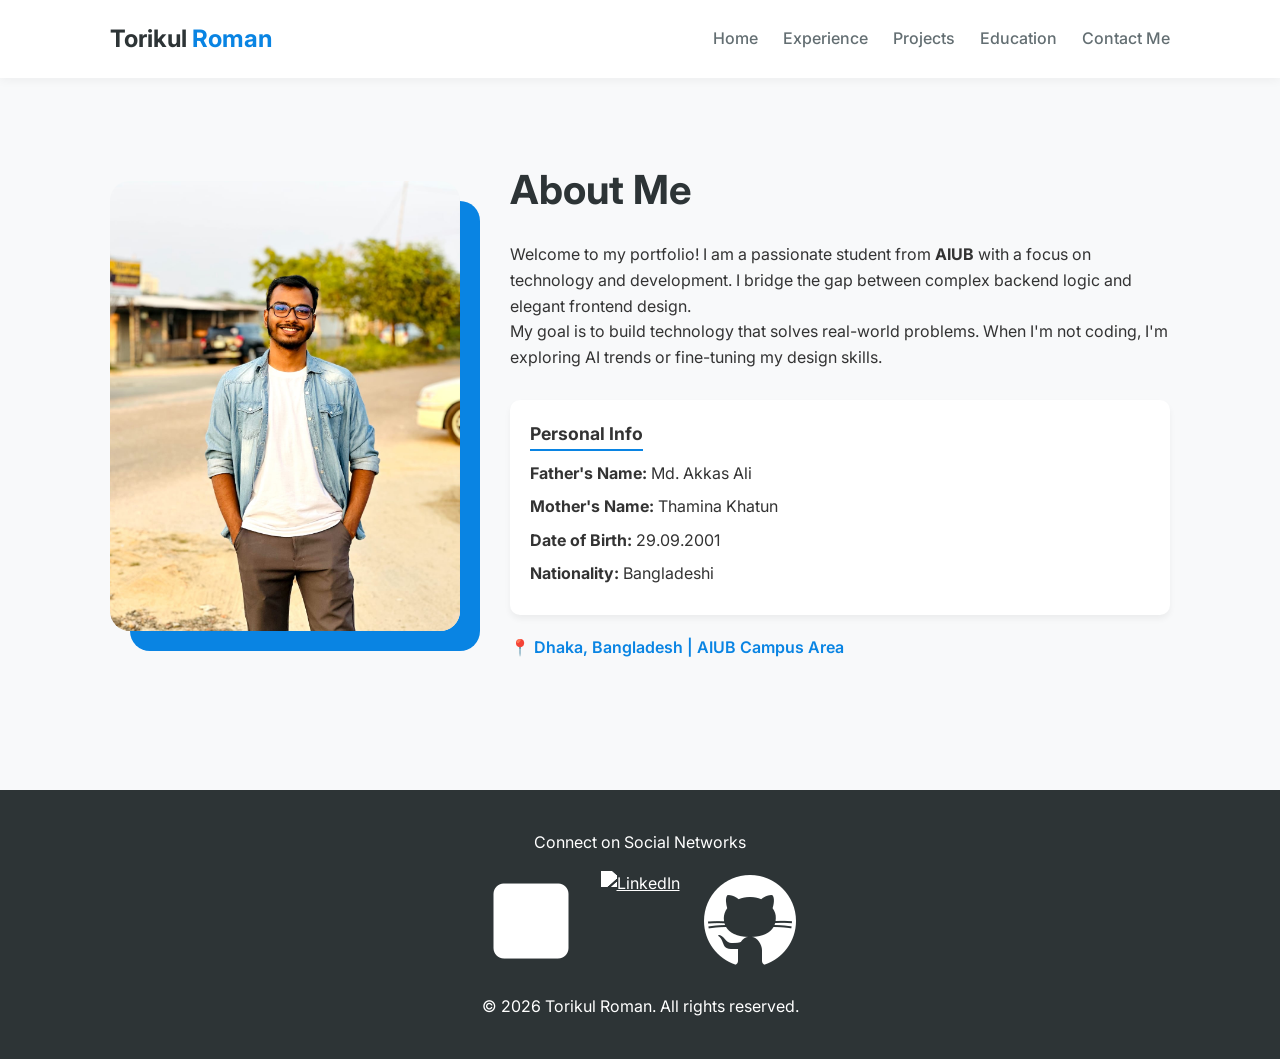
==== portfolio/index.html @ bf15bb2f "some file added in portfolio section" ====
<!DOCTYPE html>
<html lang="en">

<head>
    <meta charset="UTF-8">
    <meta name="viewport" content="width=device-width, initial-scale=1.0">
    <title>Torikul Roman | Portfolio</title>
    <link rel="stylesheet" href="style.css">
    <link href="https://fonts.googleapis.com/css2?family=Inter:wght@300;400;600&display=swap" rel="stylesheet">
</head>

<body>

    <header>
        <div class="container navbar-container">
            <h1 class="logo">Torikul <span>Roman</span></h1>
            <nav>
                <ul class="nav-links">
                    <li><a href="index.html">Home</a></li>
                    <li><a href="html/experience.html">Experience</a></li>
                    <li><a href="html/project.html">Projects</a></li>
                    <li><a href="html/education.html">Education</a></li>
                    <li><a href="html/contactme.html">Contact Me</a></li>
                </ul>
            </nav>
        </div>
    </header>

    <main class="container">
        <section class="hero">
            <div class="hero-image">
                <img src="pic/WhatsApp Image 2026-02-11 at 9.55.20 PM.jpeg" alt="Torikul Roman">
            </div>
            <div class="hero-text">
                <h2>About Me</h2>
                <p>Welcome to my portfolio! I am a passionate student from <strong>AIUB</strong> with a focus on
                    technology and development. I bridge the gap between complex backend logic and elegant frontend
                    design.</p>

                <p>My goal is to build technology that solves real-world problems. When I'm not coding, I'm exploring AI
                    trends or fine-tuning my design skills.</p>

                <div class="bio-data">
                    <h3>Personal Info</h3>
                    <ul>
                        <li><strong>Father's Name:</strong> Md. Akkas Ali</li>
                        <li><strong>Mother's Name:</strong> Thamina Khatun</li>
                        <li><strong>Date of Birth:</strong> 29.09.2001</li>
                        <li><strong>Nationality:</strong> Bangladeshi</li>
                    </ul>
                </div>
                <div class="address">
                    <span>📍</span> Dhaka, Bangladesh | AIUB Campus Area
                </div>
            </div>
        </section>
    </main>

    <footer>
        <div class="container footer-content">
            <p class="footertitle">Connect on Social Networks</p>
            <ul class="footer-icons">
                <li><a href="https://www.facebook.com/tori6kul"><img src="pic/icons8-facebook-100.png"
                            alt="Facebook"></a></li>
                <li><a href="https://www.instagram.com/torikulroman2/"><img src="pic/icons8-linkedin-100.png"
                            alt="LinkedIn"></a></li>
                <li><a href="https://github.com/torikul1"><img src="pic/icons8-github-100.png" alt="GitHub"></a></li>
            </ul>
            <p>&copy; 2026 Torikul Roman. All rights reserved.</p>
        </div>
    </footer>

</body>

</html>
---- portfolio/style.css ----
/* General Resets */
* {
    margin: 0;
    padding: 0;
    box-sizing: border-box;
}

body {
    font-family: 'Inter', sans-serif;
    line-height: 1.6;
    color: #333;
    background-color: #f8f9fa;
}

.container {
    max-width: 1100px;
    margin: 0 auto;
    padding: 0 20px;
}

/* Header & Nav */
header {
    background: #ffffff;
    padding: 20px 0;
    box-shadow: 0 2px 10px rgba(0, 0, 0, 0.05);
    position: sticky;
    top: 0;
    z-index: 1000;
}

.navbar-container {
    display: flex;
    justify-content: space-between;
    align-items: center;
}

.logo {
    font-size: 1.5rem;
    color: #2d3436;
}

.logo span {
    color: #0984e3;
    /* Accent Color */
}

.nav-links {
    display: flex;
    list-style: none;
}

.nav-links li {
    margin-left: 25px;
}

.nav-links a {
    text-decoration: none;
    color: #636e72;
    font-weight: 500;
    transition: color 0.3s;
}

.nav-links a:hover {
    color: #0984e3;
}

/* Hero Section (About Me) */
.hero {
    display: flex;
    align-items: center;
    gap: 50px;
    padding: 80px 0;
}

.hero-image img {
    width: 350px;
    height: 450px;
    object-fit: cover;
    border-radius: 20px;
    box-shadow: 20px 20px 0px #0984e3;
    /* Modern offset shadow */
}

.hero-text {
    flex: 1;
}

.hero-text h2 {
    font-size: 2.5rem;
    margin-bottom: 20px;
    color: #2d3436;
}

.bio-data {
    margin-top: 30px;
    background: #fff;
    padding: 20px;
    border-radius: 10px;
    box-shadow: 0 4px 6px rgba(0, 0, 0, 0.05);
}

.bio-data h3 {
    margin-bottom: 10px;
    font-size: 1.1rem;
    border-bottom: 2px solid #0984e3;
    display: inline-block;
}

.bio-data ul {
    list-style: none;
}

.bio-data li {
    margin-bottom: 8px;
}

.address {
    margin-top: 20px;
    font-weight: 600;
    color: #0984e3;
}

/* Footer */
footer {
    background: #2d3436;
    color: white;
    padding: 40px 0;
    text-align: center;
    margin-top: 50px;
}

.footer-content {
    display: flex;
    flex-direction: column;
    align-items: center;
    gap: 15px;
}

.footer-icons {
    display: flex;
    list-style: none;
    gap: 20px;
}

.footer-icons img {
    filter: brightness(0) invert(1);
    /* Makes black icons white */
    transition: transform 0.3s;
}

.footer-icons img:hover {
    transform: translateY(-5px);
}

/* Responsive Design */
@media (max-width: 768px) {
    .hero {
        flex-direction: column;
        text-align: center;
    }

    .navbar-container {
        flex-direction: column;
        gap: 15px;
    }

    .nav-links {
        padding-left: 0;
    }

    .nav-links li {
        margin: 0 10px;
    }
}
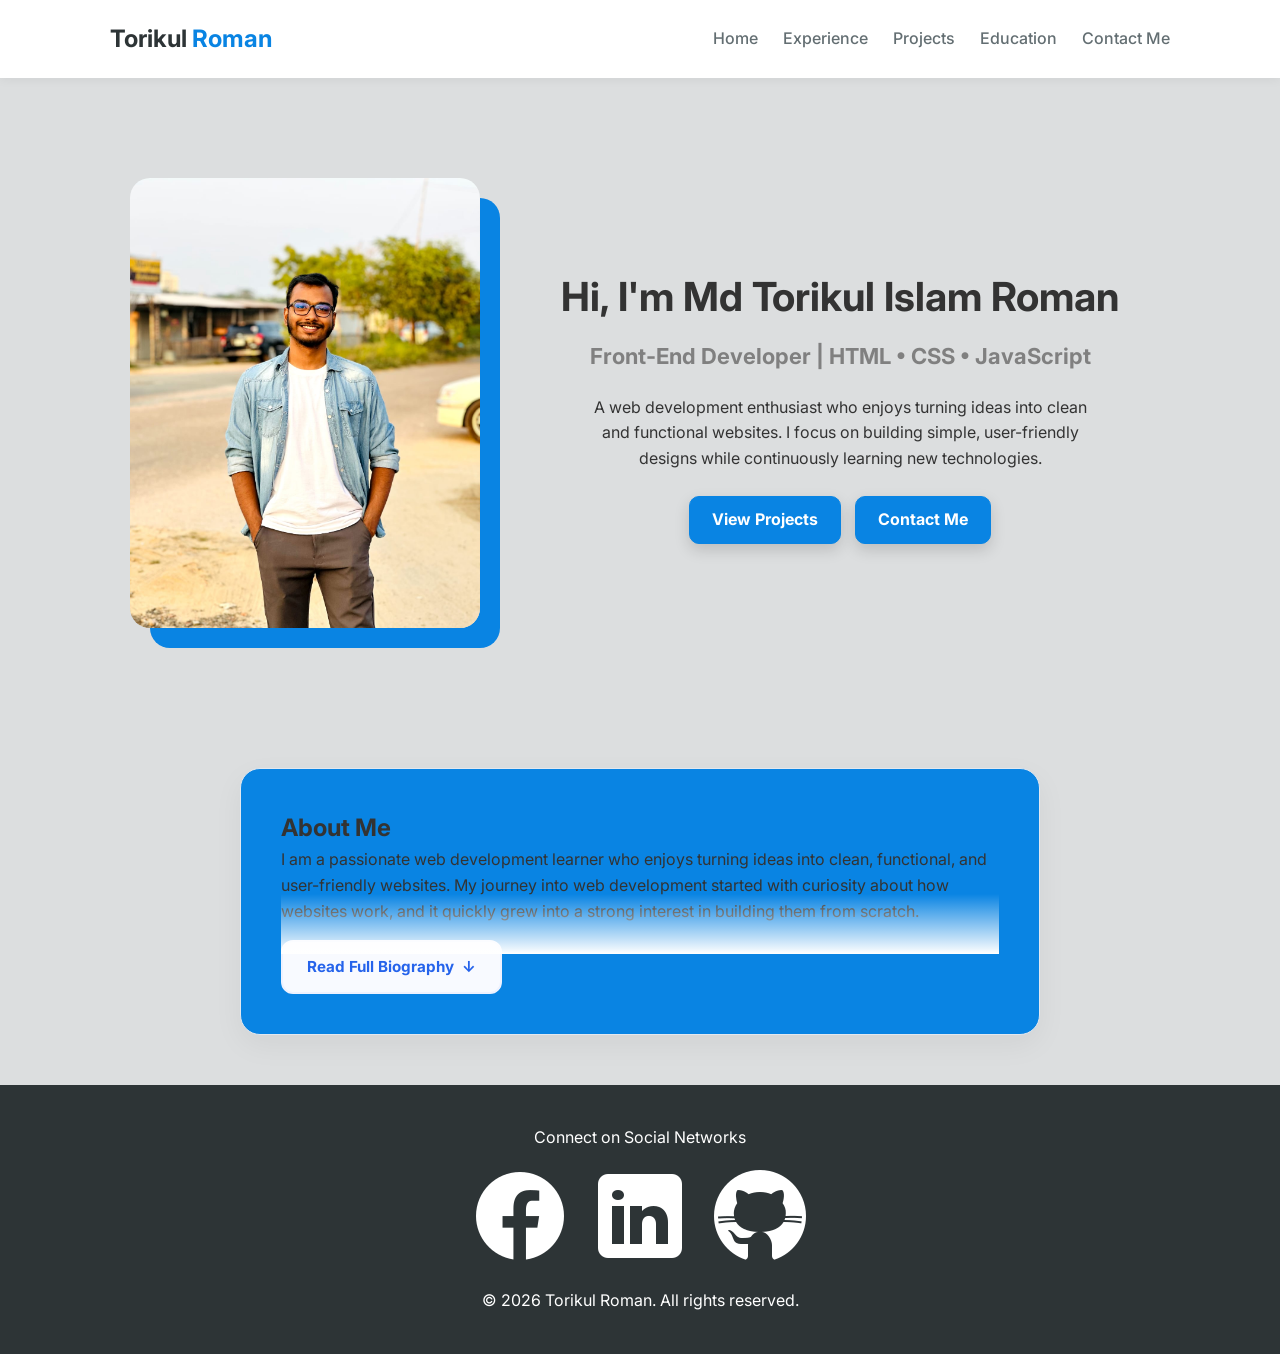
==== commit 65c1b258: "update some file" ====
--- a/portfolio/index.html
+++ b/portfolio/index.html
@@ -32,28 +32,80 @@
                 <img src="pic/WhatsApp Image 2026-02-11 at 9.55.20 PM.jpeg" alt="Torikul Roman">
             </div>
             <div class="hero-text">
-                <h2>About Me</h2>
-                <p>Welcome to my portfolio! I am a passionate student from <strong>AIUB</strong> with a focus on
-                    technology and development. I bridge the gap between complex backend logic and elegant frontend
-                    design.</p>
 
-                <p>My goal is to build technology that solves real-world problems. When I'm not coding, I'm exploring AI
-                    trends or fine-tuning my design skills.</p>
 
-                <div class="bio-data">
-                    <h3>Personal Info</h3>
-                    <ul>
-                        <li><strong>Father's Name:</strong> Md. Akkas Ali</li>
-                        <li><strong>Mother's Name:</strong> Thamina Khatun</li>
-                        <li><strong>Date of Birth:</strong> 29.09.2001</li>
-                        <li><strong>Nationality:</strong> Bangladeshi</li>
-                    </ul>
+                <h1>Hi, I'm Md Torikul Islam Roman</h1>
+
+                <h2>Front-End Developer | HTML • CSS • JavaScript</h2>
+
+                <p>
+                    A web development enthusiast who enjoys turning ideas into clean and functional websites. I focus on
+                    building simple, user-friendly designs while continuously learning new technologies.
+                </p>
+
+                <div class="hero-text-buttons">
+                    <a href="html/project.html">View Projects</a>
+                    <a href="html/contactme.html">Contact Me</a>
                 </div>
-                <div class="address">
-                    <span>📍</span> Dhaka, Bangladesh | AIUB Campus Area
-                </div>
+
             </div>
         </section>
+
+
+
+    <section class="about-card">
+    <h2>About Me</h2>
+    
+    <div class="content-wrapper">
+        <p>
+            I am a passionate web development learner who enjoys turning ideas into clean, functional, and user-friendly websites. 
+            My journey into web development started with curiosity about how websites work, and it quickly grew into a strong interest in building them from scratch.
+        </p>
+
+        <input type="checkbox" id="about-toggle" class="hidden-check">
+
+        <div class="expand-box">
+            <p>
+                I enjoy creating simple yet effective user interfaces and focusing on writing clean, organized code. 
+                Through different small projects such as forms, login pages, and responsive designs, I continue improving my skills.
+                Beyond web development, I explore technology concepts that strengthen my logical thinking.
+            </p>
+            
+            <div class="bio-data">
+                <h3>Personal Info</h3>
+                <ul>
+                    <li><strong>Nationality:</strong> Bangladeshi</li>
+                    <li><strong>Location:</strong> Dhaka (AIUB Area)</li>
+                    <li><strong>Status:</strong> Available for Hire</li>
+                </ul>
+            </div>
+             <div class="bio-data">
+
+            <h3>Personal Info</h3>
+
+            <ul>
+
+                <li><strong>Father's Name:</strong> Md. Akkas Ali</li>
+
+                <li><strong>Mother's Name:</strong> Thamina Khatun</li>
+
+                <li><strong>Date of Birth:</strong> 29.06.2002</li>
+
+                <li><strong>Nationality:</strong> Bangladeshi</li>
+
+            </ul>
+
+        </div>
+        </div>
+
+        <label for="about-toggle" class="read-more-btn">
+            <span class="text-more">Read Full Biography</span>
+            <span class="text-less">Show Less</span>
+        </label>
+    </div>
+</section>
+
+
     </main>
 
     <footer>
--- a/portfolio/style.css
+++ b/portfolio/style.css
@@ -9,7 +9,7 @@
     font-family: 'Inter', sans-serif;
     line-height: 1.6;
     color: #333;
-    background-color: #f8f9fa;
+    background-color: #dcdedf;
 }
 
 .container {
@@ -41,7 +41,6 @@
 
 .logo span {
     color: #0984e3;
-    /* Accent Color */
 }
 
 .nav-links {
@@ -68,8 +67,9 @@
 .hero {
     display: flex;
     align-items: center;
+    text-align: center;
     gap: 50px;
-    padding: 80px 0;
+    padding: 100px 20px;
 }
 
 .hero-image img {
@@ -78,8 +78,33 @@
     object-fit: cover;
     border-radius: 20px;
     box-shadow: 20px 20px 0px #0984e3;
-    /* Modern offset shadow */
-}
+    transition: transform 0.4s ease, box-shadow 0.4s ease;
+    animation: float 4s ease-in-out infinite;
+}
+
+
+
+
+.hero-image img:hover {
+    transform: scale(1.05) translateY(-5px);
+    box-shadow: 25px 25px 0px #0984e3;
+}
+
+@keyframes float {
+    0% {
+        transform: translateY(0px);
+    }
+
+    50% {
+        transform: translateY(-10px);
+    }
+
+    100% {
+        transform: translateY(0px);
+    }
+}
+
+
 
 .hero-text {
     flex: 1;
@@ -90,6 +115,150 @@
     margin-bottom: 20px;
     color: #2d3436;
 }
+
+.hero-text h1 {
+    font-size: 40px;
+    margin-bottom: 10px;
+}
+
+.hero-text h2 {
+    font-size: 22px;
+    color: gray;
+}
+
+.hero-text p {
+    max-width: 500px;
+    margin: 20px auto;
+}
+
+.hero-text-buttons a:hover {
+    background-color: #0672c9;
+    transform: translateY(-3px);
+
+
+    box-shadow: 0 12px 25px rgba(0, 0, 0, 0.25);
+}
+
+.hero-text-buttons a {
+    text-decoration: none;
+    padding: 10px 22px;
+    border: 1px solid #0984e3;
+    margin: 5px;
+    display: inline-block;
+    border-radius: 10px;
+    background-color: #0984e3;
+    color: white;
+    font-weight: bold;
+    box-shadow: 0 6px 15px rgba(0, 0, 0, 0.15);
+    transition: all 0.3s ease;
+}
+
+.hero-text-buttons a:active {
+    transform: translateY(0px);
+    box-shadow: 0 4px 10px rgba(0, 0, 0, 0.2);
+}
+
+
+.about-card {
+    background-color: #0984e3;
+    padding: 2.5rem;
+    border-radius: 20px;
+    box-shadow: 0 10px 30px rgba(0, 0, 0, 0.05);
+    border: 1px solid #e2e8f0;
+    max-width: 800px;
+    margin: 2rem auto;
+}
+
+.content-wrapper {
+    position: relative;
+}
+
+
+.hidden-check {
+    display: none;
+}
+
+
+.expand-box {
+    max-height: 0;
+    opacity: 0;
+    overflow: hidden;
+    transition: all 0.6s cubic-bezier(0.4, 0, 0.2, 1);
+    margin-top: 0;
+}
+
+
+.content-wrapper::after {
+    content: "";
+    position: absolute;
+    bottom: 40px;
+    left: 0;
+    width: 100%;
+    height: 60px;
+    background: linear-gradient(to bottom, rgba(255, 255, 255, 0), rgba(255, 255, 255, 1));
+    transition: 0.3s;
+    pointer-events: none;
+}
+
+
+.hidden-check:checked+.expand-box {
+    max-height: 1000px;
+    opacity: 1;
+    margin-top: 1rem;
+    padding-bottom: 2rem;
+}
+
+.hidden-check:checked~.content-wrapper::after {
+    opacity: 0;
+}
+
+.read-more-btn {
+    display: inline-flex;
+    align-items: center;
+    color: #2563eb;
+    font-weight: 700;
+    font-size: 0.95rem;
+    cursor: pointer;
+    padding: 0.8rem 1.5rem;
+    border: 2px solid #eef2ff;
+    border-radius: 12px;
+    background: #f8faff;
+    transition: 0.3s;
+    margin-top: 1rem;
+}
+
+.read-more-btn:hover {
+    background: #2563eb;
+    color: #ffffff;
+    border-color: #2563eb;
+    transform: translateY(-2px);
+}
+
+
+.text-less {
+    display: none;
+}
+
+.hidden-check:checked~.read-more-btn .text-more {
+    display: none;
+}
+
+.hidden-check:checked~.read-more-btn .text-less {
+    display: inline;
+}
+
+.read-more-btn::after {
+    content: "↓";
+    margin-left: 8px;
+    transition: 0.3s;
+}
+
+.hidden-check:checked~.read-more-btn::after {
+    content: "↑";
+    transform: translateY(-2px);
+}
+
+
 
 .bio-data {
     margin-top: 30px;
@@ -144,7 +313,6 @@
 
 .footer-icons img {
     filter: brightness(0) invert(1);
-    /* Makes black icons white */
     transition: transform 0.3s;
 }
 
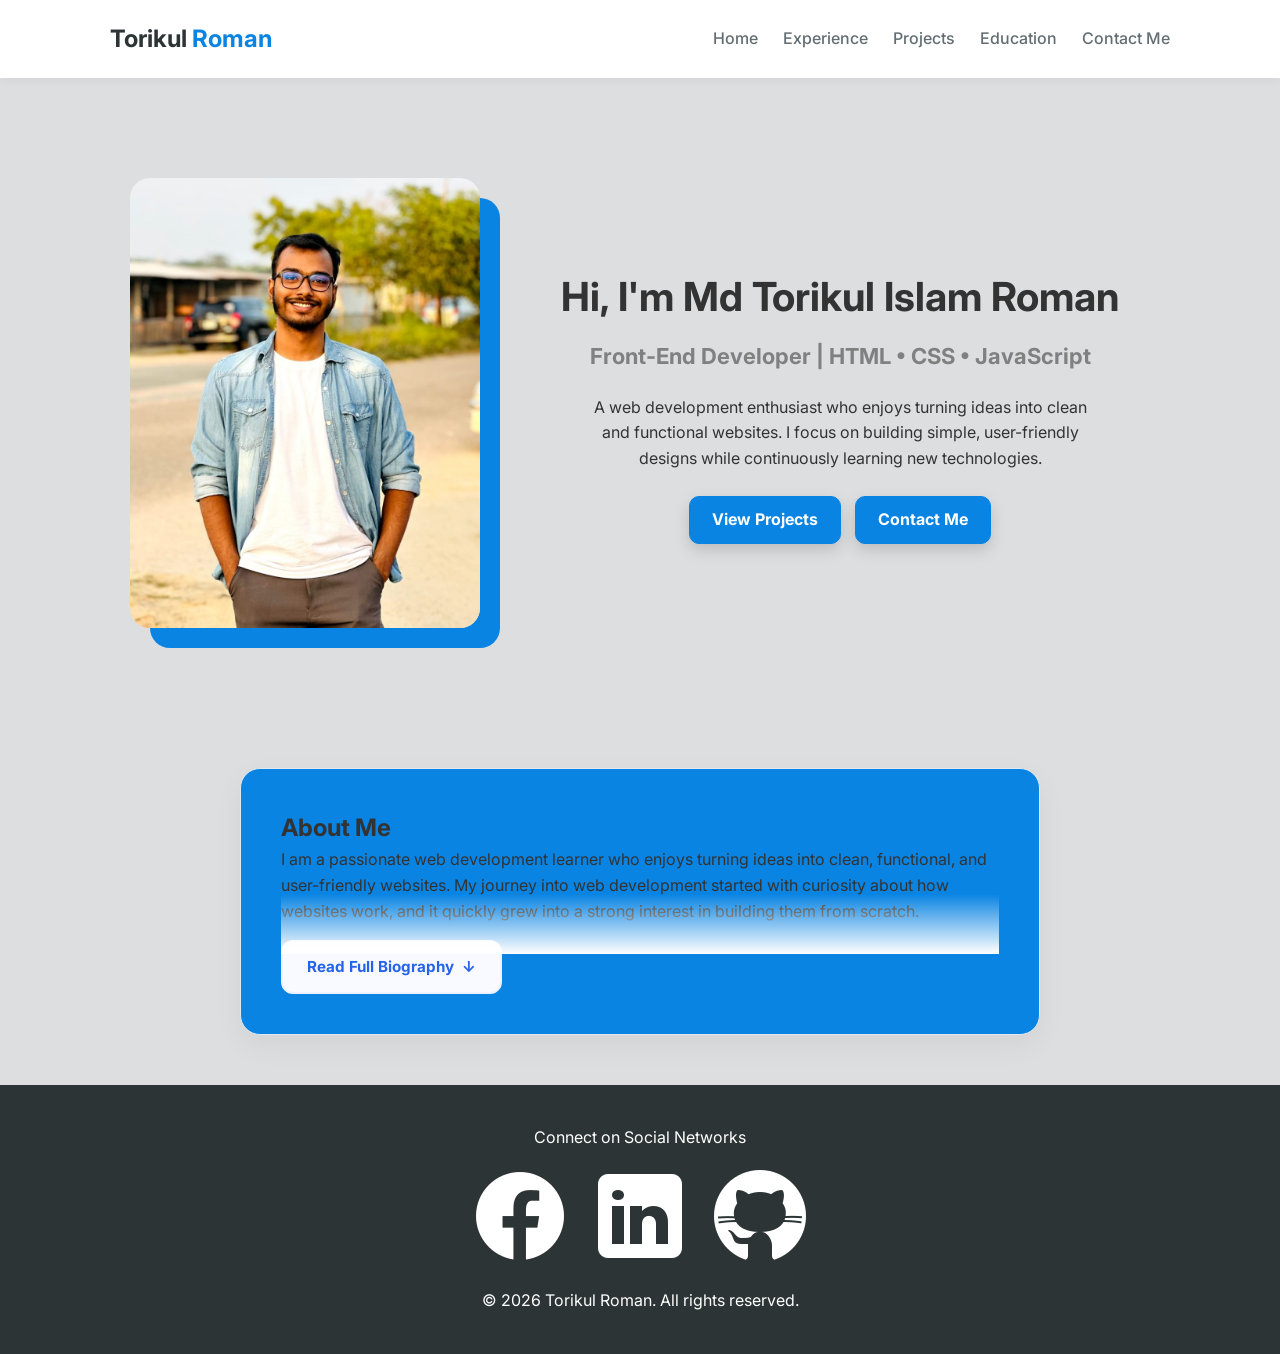
==== commit a9ea2278: "some file updated" ====
--- a/portfolio/index.html
+++ b/portfolio/index.html
@@ -13,7 +13,7 @@
 
     <header>
         <div class="container navbar-container">
-            <h1 class="logo">Torikul <span>Roman</span></h1>
+           <h1 class="logo">Torikul <span>Roman</span></h1>
             <nav>
                 <ul class="nav-links">
                     <li><a href="index.html">Home</a></li>
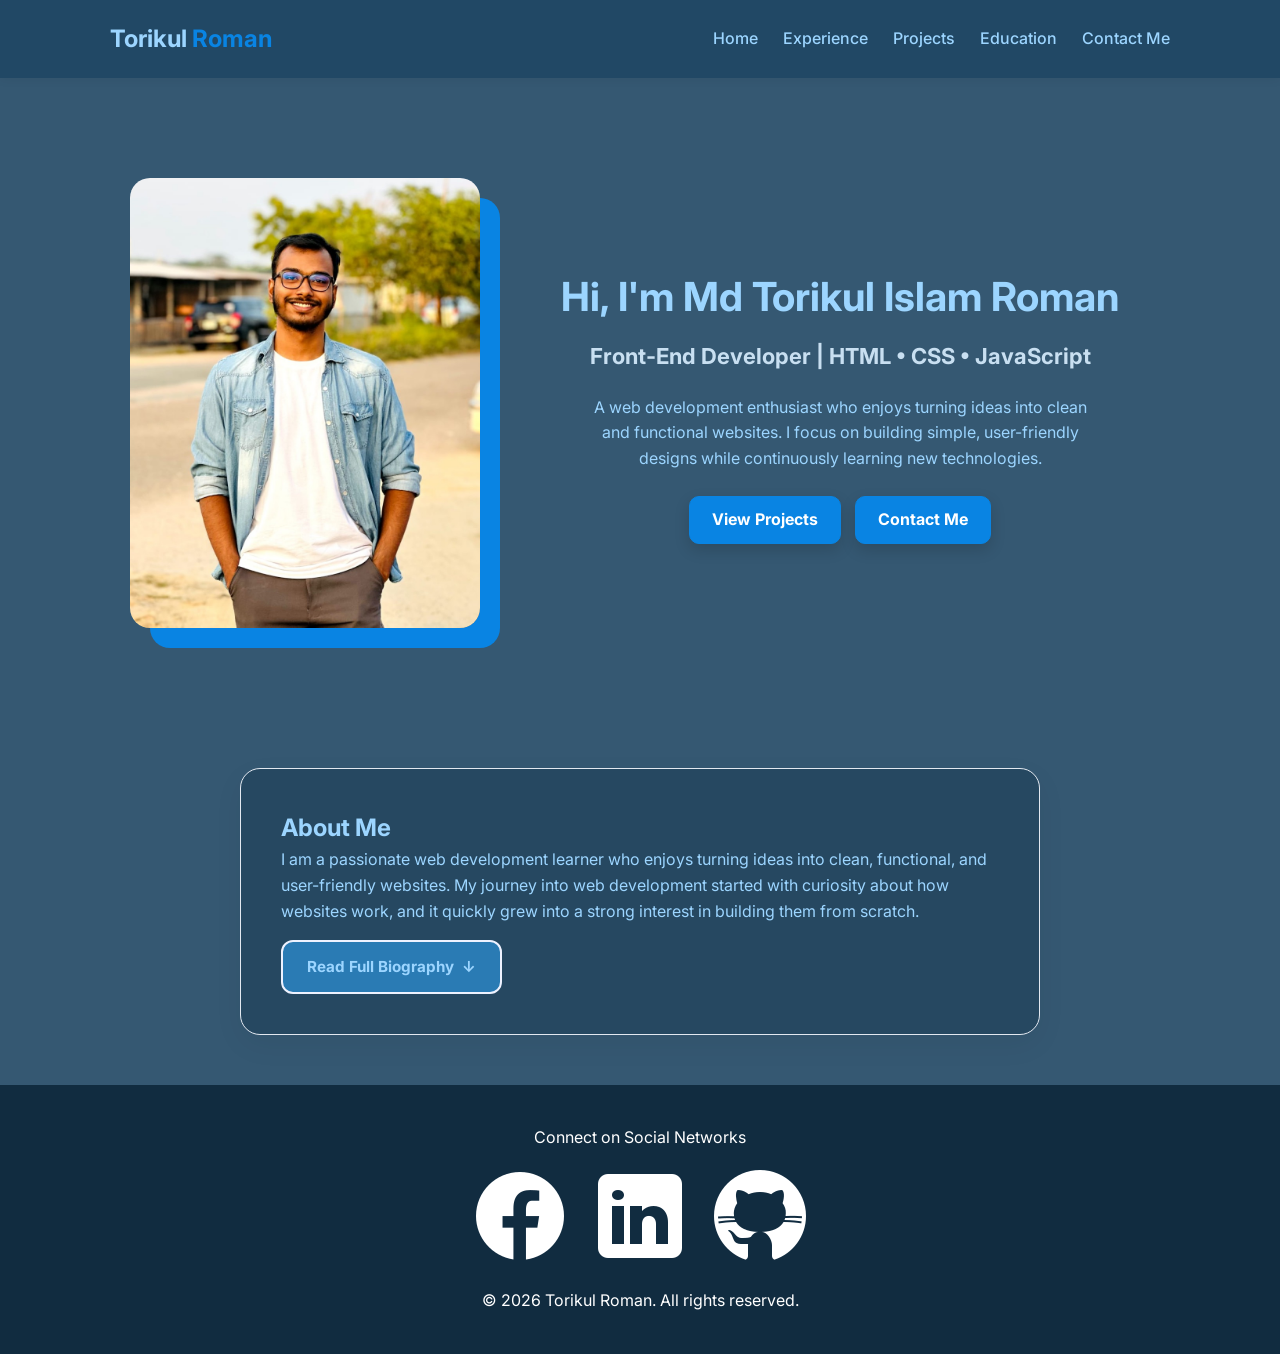
==== commit 88ca1900: "linkedin link add" ====
--- a/portfolio/index.html
+++ b/portfolio/index.html
@@ -74,24 +74,25 @@
             <div class="bio-data">
                 <h3>Personal Info</h3>
                 <ul>
-                    <li><strong>Nationality:</strong> Bangladeshi</li>
-                    <li><strong>Location:</strong> Dhaka (AIUB Area)</li>
-                    <li><strong>Status:</strong> Available for Hire</li>
-                </ul>
-            </div>
-             <div class="bio-data">
-
-            <h3>Personal Info</h3>
-
-            <ul>
-
-                <li><strong>Father's Name:</strong> Md. Akkas Ali</li>
+                 
+                     <li><strong>Father's Name:</strong> Md. Akkas Ali</li>
 
                 <li><strong>Mother's Name:</strong> Thamina Khatun</li>
 
                 <li><strong>Date of Birth:</strong> 29.06.2002</li>
 
                 <li><strong>Nationality:</strong> Bangladeshi</li>
+                </ul>
+            </div>
+             <div class="bio-data">
+
+            <h3>Address</h3>
+
+            <ul>
+
+                 
+                    <li><strong>Location:</strong> Dhaka (AIUB Area)</li>
+                    <li><strong>Status:</strong> Available for Hire</li>
 
             </ul>
 
@@ -114,7 +115,7 @@
             <ul class="footer-icons">
                 <li><a href="https://www.facebook.com/tori6kul"><img src="pic/icons8-facebook-100.png"
                             alt="Facebook"></a></li>
-                <li><a href="https://www.instagram.com/torikulroman2/"><img src="pic/icons8-linkedin-100.png"
+                <li><a href="https://www.linkedin.com/in/md-torikul-islam-roman-7853423b7/"><img src="pic/icons8-linkedin-100.png"
                             alt="LinkedIn"></a></li>
                 <li><a href="https://github.com/torikul1"><img src="pic/icons8-github-100.png" alt="GitHub"></a></li>
             </ul>
--- a/portfolio/style.css
+++ b/portfolio/style.css
@@ -1,4 +1,3 @@
-/* General Resets */
 * {
     margin: 0;
     padding: 0;
@@ -8,8 +7,8 @@
 body {
     font-family: 'Inter', sans-serif;
     line-height: 1.6;
-    color: #333;
-    background-color: #dcdedf;
+    color: #9CD5FF;
+    background-color:#355872;
 }
 
 .container {
@@ -20,7 +19,7 @@
 
 /* Header & Nav */
 header {
-    background: #ffffff;
+    background: #214865;
     padding: 20px 0;
     box-shadow: 0 2px 10px rgba(0, 0, 0, 0.05);
     position: sticky;
@@ -36,7 +35,7 @@
 
 .logo {
     font-size: 1.5rem;
-    color: #2d3436;
+    color: #9CD5FF;
 }
 
 .logo span {
@@ -54,7 +53,7 @@
 
 .nav-links a {
     text-decoration: none;
-    color: #636e72;
+    color: #9CD5FF;
     font-weight: 500;
     transition: color 0.3s;
 }
@@ -109,13 +108,6 @@
 .hero-text {
     flex: 1;
 }
-
-.hero-text h2 {
-    font-size: 2.5rem;
-    margin-bottom: 20px;
-    color: #2d3436;
-}
-
 .hero-text h1 {
     font-size: 40px;
     margin-bottom: 10px;
@@ -123,7 +115,8 @@
 
 .hero-text h2 {
     font-size: 22px;
-    color: gray;
+    margin-bottom: 20px;
+    color: #c8dff1;
 }
 
 .hero-text p {
@@ -160,7 +153,7 @@
 
 
 .about-card {
-    background-color: #0984e3;
+    background-color: #264861;
     padding: 2.5rem;
     border-radius: 20px;
     box-shadow: 0 10px 30px rgba(0, 0, 0, 0.05);
@@ -195,7 +188,6 @@
     left: 0;
     width: 100%;
     height: 60px;
-    background: linear-gradient(to bottom, rgba(255, 255, 255, 0), rgba(255, 255, 255, 1));
     transition: 0.3s;
     pointer-events: none;
 }
@@ -215,14 +207,14 @@
 .read-more-btn {
     display: inline-flex;
     align-items: center;
-    color: #2563eb;
+    color: #9CD5FF;
     font-weight: 700;
     font-size: 0.95rem;
     cursor: pointer;
     padding: 0.8rem 1.5rem;
     border: 2px solid #eef2ff;
     border-radius: 12px;
-    background: #f8faff;
+    background: #2a7bb4;
     transition: 0.3s;
     margin-top: 1rem;
 }
@@ -262,7 +254,7 @@
 
 .bio-data {
     margin-top: 30px;
-    background: #fff;
+    background: #355872;
     padding: 20px;
     border-radius: 10px;
     box-shadow: 0 4px 6px rgba(0, 0, 0, 0.05);
@@ -291,7 +283,7 @@
 
 /* Footer */
 footer {
-    background: #2d3436;
+    background: #112c40;
     color: white;
     padding: 40px 0;
     text-align: center;
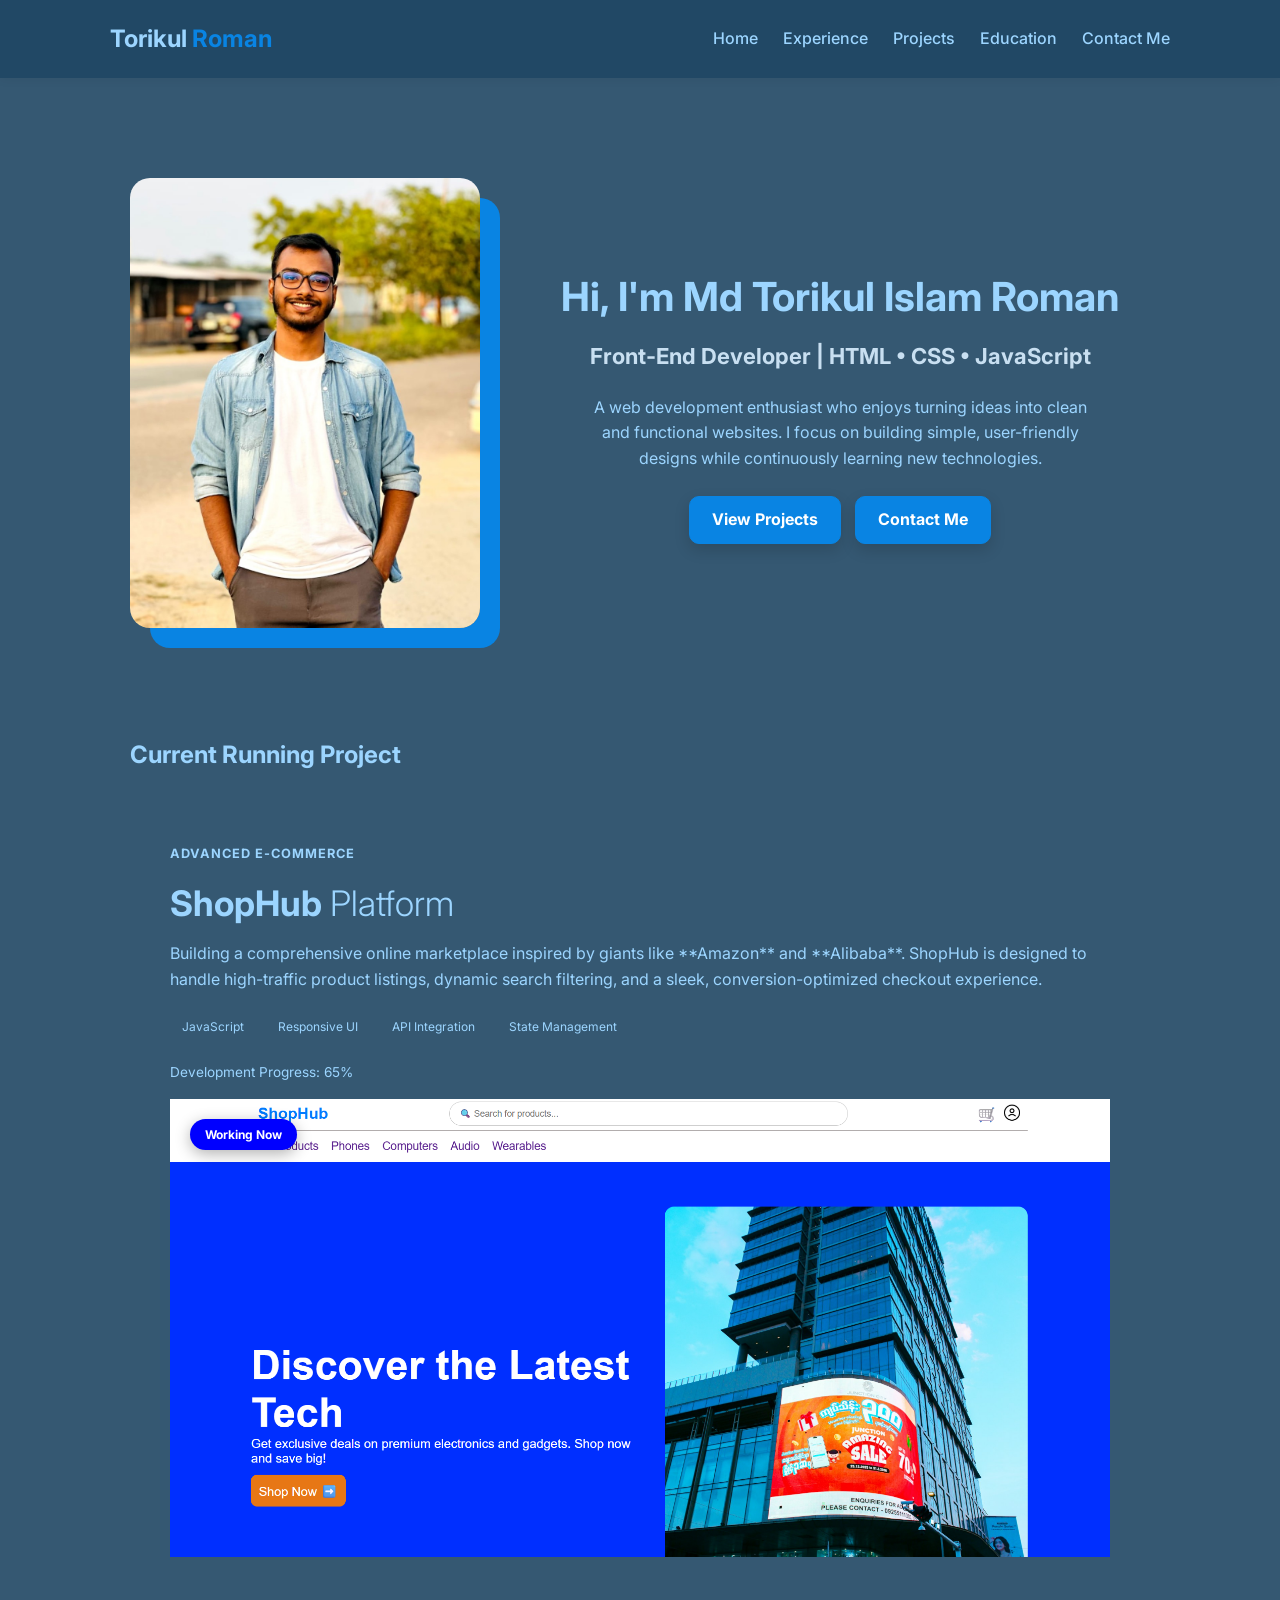
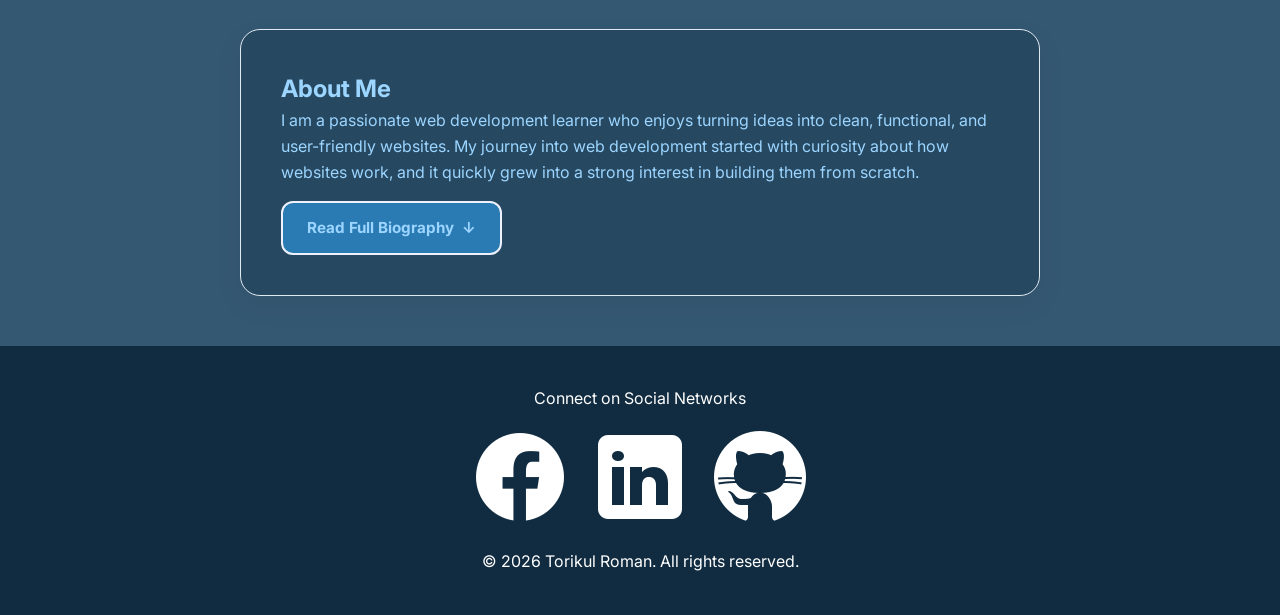
==== commit a7f1a306: "extra-skill add in the experience page , add current running project section in the home pare ." ====
--- a/portfolio/index.html
+++ b/portfolio/index.html
@@ -13,7 +13,7 @@
 
     <header>
         <div class="container navbar-container">
-           <h1 class="logo">Torikul <span>Roman</span></h1>
+            <h1 class="logo">Torikul <span>Roman</span></h1>
             <nav>
                 <ul class="nav-links">
                     <li><a href="index.html">Home</a></li>
@@ -51,60 +51,100 @@
             </div>
         </section>
 
+        <section class="upcoming-project container section-padding">
+            <h2 class="section-title">Current Running Project</h2>
+
+            <div class="upcoming-card">
+               
+
+                <div class="upcoming-details">
+                    <span class="category">Advanced E-Commerce</span>
+                    <h3>ShopHub <span>Platform</span></h3>
+                    <p>
+                        Building a comprehensive online marketplace inspired by giants like **Amazon** and **Alibaba**.
+                        ShopHub is designed to handle high-traffic product listings, dynamic search filtering,
+                        and a sleek, conversion-optimized checkout experience.
+                    </p>
+                    <div class="project-tags">
+                        <span>JavaScript</span>
+                        <span>Responsive UI</span>
+                        <span>API Integration</span>
+                        <span>State Management</span>
+                    </div>
+                    <div class="progress-container">
+                        <p>Development Progress: 65%</p>
+                        <div class="progress-bar">
+                            <div class="progress-fill"></div>
+                        </div>
+                    </div>
+
+                     <div class="upcoming-img-box">
+                    <img src="pic/shophub.png" alt="ShopHub E-commerce Project">
+                    <div class="status-badge">Working Now</div>
+                </div>
+                </div>
+                
+            </div>
+        </section>
 
 
-    <section class="about-card">
-    <h2>About Me</h2>
-    
-    <div class="content-wrapper">
-        <p>
-            I am a passionate web development learner who enjoys turning ideas into clean, functional, and user-friendly websites. 
-            My journey into web development started with curiosity about how websites work, and it quickly grew into a strong interest in building them from scratch.
-        </p>
 
-        <input type="checkbox" id="about-toggle" class="hidden-check">
+        <section class="about-card">
+            <h2>About Me</h2>
 
-        <div class="expand-box">
-            <p>
-                I enjoy creating simple yet effective user interfaces and focusing on writing clean, organized code. 
-                Through different small projects such as forms, login pages, and responsive designs, I continue improving my skills.
-                Beyond web development, I explore technology concepts that strengthen my logical thinking.
-            </p>
-            
-            <div class="bio-data">
-                <h3>Personal Info</h3>
-                <ul>
-                 
-                     <li><strong>Father's Name:</strong> Md. Akkas Ali</li>
+            <div class="content-wrapper">
+                <p>
+                    I am a passionate web development learner who enjoys turning ideas into clean, functional, and
+                    user-friendly websites.
+                    My journey into web development started with curiosity about how websites work, and it quickly grew
+                    into a strong interest in building them from scratch.
+                </p>
 
-                <li><strong>Mother's Name:</strong> Thamina Khatun</li>
+                <input type="checkbox" id="about-toggle" class="hidden-check">
 
-                <li><strong>Date of Birth:</strong> 29.06.2002</li>
+                <div class="expand-box">
+                    <p>
+                        I enjoy creating simple yet effective user interfaces and focusing on writing clean, organized
+                        code.
+                        Through different small projects such as forms, login pages, and responsive designs, I continue
+                        improving my skills.
+                        Beyond web development, I explore technology concepts that strengthen my logical thinking.
+                    </p>
 
-                <li><strong>Nationality:</strong> Bangladeshi</li>
-                </ul>
+                    <div class="bio-data">
+                        <h3>Personal Info</h3>
+                        <ul>
+
+                            <li><strong>Father's Name:</strong> Md. Akkas Ali</li>
+
+                            <li><strong>Mother's Name:</strong> Thamina Khatun</li>
+
+                            <li><strong>Date of Birth:</strong> 29.06.2002</li>
+
+                            <li><strong>Nationality:</strong> Bangladeshi</li>
+                        </ul>
+                    </div>
+                    <div class="bio-data">
+
+                        <h3>Address</h3>
+
+                        <ul>
+
+
+                            <li><strong>Location:</strong> Dhaka (AIUB Area)</li>
+                            <li><strong>Status:</strong> Available for Hire</li>
+
+                        </ul>
+
+                    </div>
+                </div>
+
+                <label for="about-toggle" class="read-more-btn">
+                    <span class="text-more">Read Full Biography</span>
+                    <span class="text-less">Show Less</span>
+                </label>
             </div>
-             <div class="bio-data">
-
-            <h3>Address</h3>
-
-            <ul>
-
-                 
-                    <li><strong>Location:</strong> Dhaka (AIUB Area)</li>
-                    <li><strong>Status:</strong> Available for Hire</li>
-
-            </ul>
-
-        </div>
-        </div>
-
-        <label for="about-toggle" class="read-more-btn">
-            <span class="text-more">Read Full Biography</span>
-            <span class="text-less">Show Less</span>
-        </label>
-    </div>
-</section>
+        </section>
 
 
     </main>
@@ -115,8 +155,8 @@
             <ul class="footer-icons">
                 <li><a href="https://www.facebook.com/tori6kul"><img src="pic/icons8-facebook-100.png"
                             alt="Facebook"></a></li>
-                <li><a href="https://www.linkedin.com/in/md-torikul-islam-roman-7853423b7/"><img src="pic/icons8-linkedin-100.png"
-                            alt="LinkedIn"></a></li>
+                <li><a href="https://www.linkedin.com/in/md-torikul-islam-roman-7853423b7/"><img
+                            src="pic/icons8-linkedin-100.png" alt="LinkedIn"></a></li>
                 <li><a href="https://github.com/torikul1"><img src="pic/icons8-github-100.png" alt="GitHub"></a></li>
             </ul>
             <p>&copy; 2026 Torikul Roman. All rights reserved.</p>
--- a/portfolio/style.css
+++ b/portfolio/style.css
@@ -150,6 +150,130 @@
     transform: translateY(0px);
     box-shadow: 0 4px 10px rgba(0, 0, 0, 0.2);
 }
+
+
+/* --- Upcoming Project Styling --- */
+.upcoming-card {
+    display: flex;
+    background: var(--bg-card);
+    border-radius: 24px;
+    border: 1px solid var(--border);
+    overflow: hidden;
+    gap: 40px;
+    transition: var(--transition);
+    margin-top: 30px;
+}
+
+.upcoming-card:hover {
+    border-color: var(--primary);
+    box-shadow: 0 20px 40px rgba(59, 130, 246, 0.15);
+}
+
+/* Image Zoom Logic */
+.upcoming-img-box {
+    flex: 1;
+    position: relative;
+    overflow: hidden; /* Important for zoom clipping */
+    min-height: 300px;
+}
+
+.upcoming-img-box img {
+    width: 100%;
+    height: 100%;
+    object-fit: cover;
+    transition: transform 0.6s cubic-bezier(0.165, 0.84, 0.44, 1);
+}
+
+.upcoming-card:hover .upcoming-img-box img {
+    transform: scale(1.15); /* Smooth Zoom */
+}
+
+/* Status Badge */
+.status-badge {
+    position: absolute;
+    top: 20px;
+    left: 20px;
+    background: blue;
+    color: rgb(255, 255, 255);
+    padding: 6px 15px;
+    border-radius: 30px;
+    font-size: 0.75rem;
+    font-weight: 700;
+    z-index: 2;
+    box-shadow: 0 4px 15px rgba(0,0,0,0.3);
+}
+
+/* Info Details */
+.upcoming-details {
+    flex: 1.2;
+    padding: 40px;
+    display: flex;
+    flex-direction: column;
+    justify-content: center;
+}
+
+.upcoming-details .category {
+    color: var(--primary);
+    font-size: 0.8rem;
+    font-weight: 700;
+    text-transform: uppercase;
+    letter-spacing: 1px;
+}
+
+.upcoming-details h3 {
+    font-size: 2.2rem;
+    margin: 10px 0;
+}
+
+.upcoming-details h3 span {
+    color: var(--text-dim);
+    font-weight: 300;
+}
+
+.project-tags {
+    display: flex;
+    flex-wrap: wrap;
+    gap: 10px;
+    margin: 20px 0;
+}
+
+.project-tags span {
+    background: var(--bg-dark);
+    padding: 5px 12px;
+    border-radius: 6px;
+    font-size: 0.75rem;
+    color: var(--text-dim);
+    border: 1px solid var(--border);
+}
+
+/* Progress Bar */
+.progress-container p {
+    font-size: 0.85rem;
+    margin-bottom: 8px;
+    color: var(--text-dim);
+}
+
+.progress-bar {
+    width: 100%;
+    height: 8px;
+    background: var(--bg-dark);
+    border-radius: 10px;
+    overflow: hidden;
+}
+
+.progress-fill {
+    width: 65%; /* Match your development status */
+    height: 100%;
+    background: var(--primary);
+    box-shadow: 0 0 10px var(--primary);
+    border-radius: 10px;
+}
+
+
+
+
+
+
 
 
 .about-card {
@@ -331,4 +455,13 @@
     .nav-links li {
         margin: 0 10px;
     }
+}
+@media (max-width: 850px) {
+    .upcoming-card {
+        flex-direction: column;
+        gap: 0;
+    }
+    .upcoming-img-box {
+        min-height: 250px;
+    }
 }
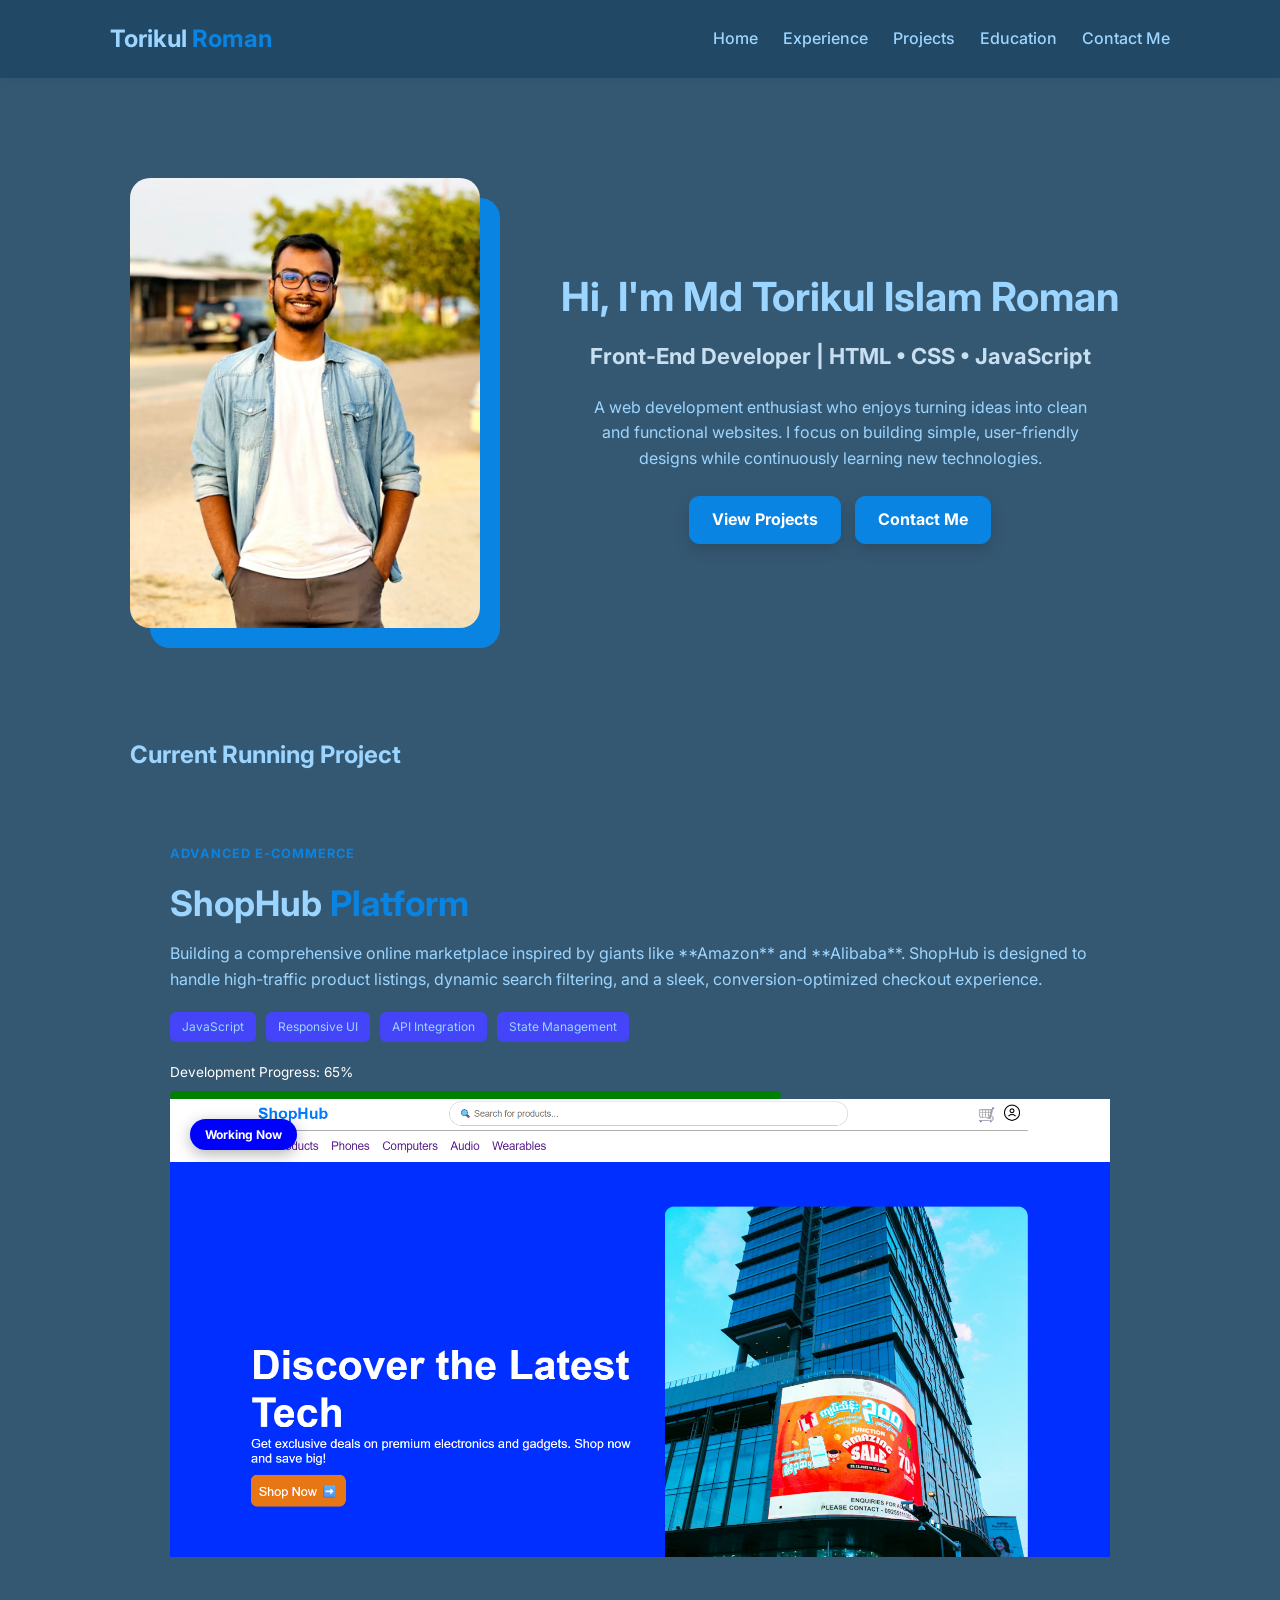
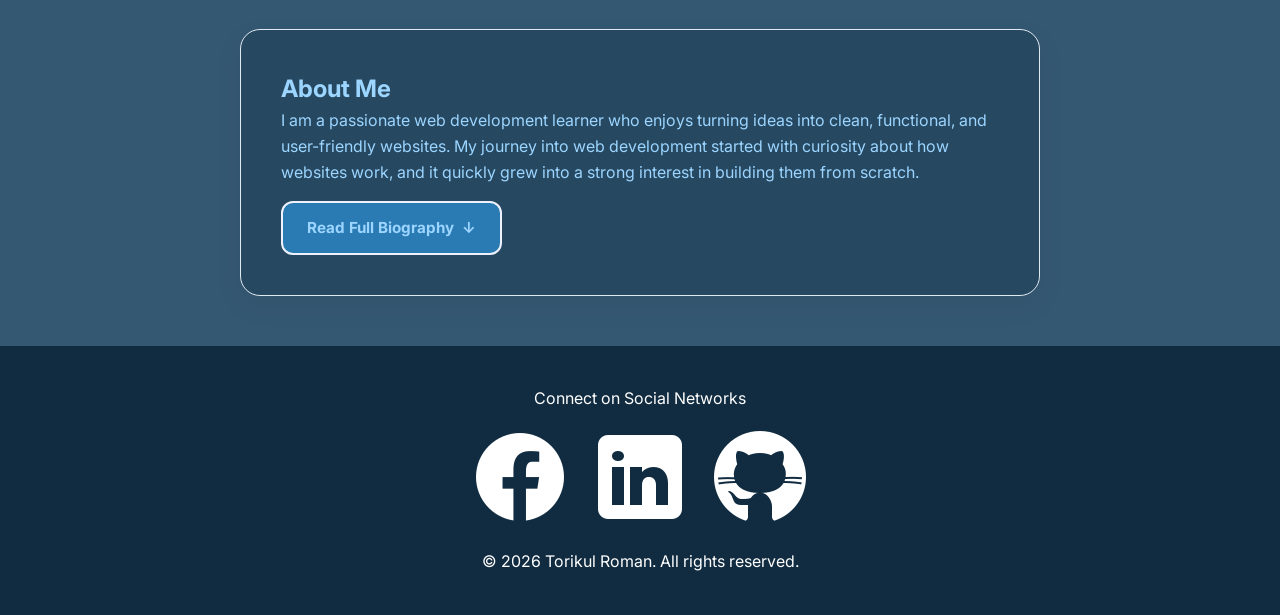
==== commit 3c467dbd: "add some design and also add media responsiveness" ====
--- a/portfolio/index.html
+++ b/portfolio/index.html
@@ -55,7 +55,7 @@
             <h2 class="section-title">Current Running Project</h2>
 
             <div class="upcoming-card">
-               
+
 
                 <div class="upcoming-details">
                     <span class="category">Advanced E-Commerce</span>
@@ -78,12 +78,12 @@
                         </div>
                     </div>
 
-                     <div class="upcoming-img-box">
-                    <img src="pic/shophub.png" alt="ShopHub E-commerce Project">
-                    <div class="status-badge">Working Now</div>
+                    <div class="upcoming-img-box">
+                        <img src="pic/shophub.png" alt="ShopHub E-commerce Project">
+                        <div class="status-badge">Working Now</div>
+                    </div>
                 </div>
-                </div>
-                
+
             </div>
         </section>
 
--- a/portfolio/style.css
+++ b/portfolio/style.css
@@ -8,7 +8,7 @@
     font-family: 'Inter', sans-serif;
     line-height: 1.6;
     color: #9CD5FF;
-    background-color:#355872;
+    background-color: #355872;
 }
 
 .container {
@@ -108,6 +108,7 @@
 .hero-text {
     flex: 1;
 }
+
 .hero-text h1 {
     font-size: 40px;
     margin-bottom: 10px;
@@ -155,17 +156,14 @@
 /* --- Upcoming Project Styling --- */
 .upcoming-card {
     display: flex;
-    background: var(--bg-card);
     border-radius: 24px;
-    border: 1px solid var(--border);
     overflow: hidden;
     gap: 40px;
-    transition: var(--transition);
     margin-top: 30px;
 }
 
 .upcoming-card:hover {
-    border-color: var(--primary);
+    border-color: blue;
     box-shadow: 0 20px 40px rgba(59, 130, 246, 0.15);
 }
 
@@ -173,7 +171,7 @@
 .upcoming-img-box {
     flex: 1;
     position: relative;
-    overflow: hidden; /* Important for zoom clipping */
+    overflow: hidden;
     min-height: 300px;
 }
 
@@ -185,7 +183,7 @@
 }
 
 .upcoming-card:hover .upcoming-img-box img {
-    transform: scale(1.15); /* Smooth Zoom */
+    transform: scale(1.15);
 }
 
 /* Status Badge */
@@ -200,7 +198,7 @@
     font-size: 0.75rem;
     font-weight: 700;
     z-index: 2;
-    box-shadow: 0 4px 15px rgba(0,0,0,0.3);
+    box-shadow: 0 4px 15px rgba(0, 0, 0, 0.3);
 }
 
 /* Info Details */
@@ -213,7 +211,7 @@
 }
 
 .upcoming-details .category {
-    color: var(--primary);
+    color: #0984e3;
     font-size: 0.8rem;
     font-weight: 700;
     text-transform: uppercase;
@@ -226,8 +224,8 @@
 }
 
 .upcoming-details h3 span {
-    color: var(--text-dim);
-    font-weight: 300;
+    color: #0984e3;
+    font-weight: bold;
 }
 
 .project-tags {
@@ -238,43 +236,35 @@
 }
 
 .project-tags span {
-    background: var(--bg-dark);
+    background: rgb(68, 68, 248);
     padding: 5px 12px;
     border-radius: 6px;
     font-size: 0.75rem;
     color: var(--text-dim);
-    border: 1px solid var(--border);
+    border: none;
 }
 
 /* Progress Bar */
 .progress-container p {
     font-size: 0.85rem;
     margin-bottom: 8px;
-    color: var(--text-dim);
+    color: white;
 }
 
 .progress-bar {
     width: 100%;
     height: 8px;
-    background: var(--bg-dark);
     border-radius: 10px;
     overflow: hidden;
 }
 
 .progress-fill {
-    width: 65%; /* Match your development status */
+    width: 65%;
     height: 100%;
-    background: var(--primary);
-    box-shadow: 0 0 10px var(--primary);
+    background: green;
+    box-shadow: black;
     border-radius: 10px;
 }
-
-
-
-
-
-
-
 
 .about-card {
     background-color: #264861;
@@ -456,12 +446,115 @@
         margin: 0 10px;
     }
 }
+
 @media (max-width: 850px) {
     .upcoming-card {
         flex-direction: column;
         gap: 0;
     }
+
     .upcoming-img-box {
         min-height: 250px;
     }
+}
+
+@media (max-width: 500px) {
+
+    /* Hero Section Adjustments */
+    .hero {
+        padding: 60px 15px;
+        gap: 30px;
+    }
+
+    .hero-image img {
+        width: 260px;
+        height: 350px;
+        box-shadow: 12px 12px 0px #0984e3;
+    }
+
+    .hero-text h1 {
+        font-size: 28px;
+    }
+
+    .hero-text h2 {
+        font-size: 18px;
+    }
+
+    .hero-text p {
+        font-size: 0.95rem;
+    }
+
+    .hero-text-buttons a {
+        width: 100%;
+        margin: 10px 0;
+        text-align: center;
+    }
+
+    /* About Card Adjustments */
+    .about-card {
+        padding: 1.5rem;
+        margin: 1rem;
+    }
+
+    .bio-data {
+        padding: 15px;
+    }
+
+    .bio-data h3 {
+        font-size: 1rem;
+    }
+
+    .bio-data li {
+        font-size: 0.9rem;
+    }
+
+    /* Upcoming Project Adjustments */
+    .upcoming-details {
+        padding: 25px 20px;
+    }
+
+    .upcoming-details h3 {
+        font-size: 1.6rem;
+    }
+
+    .upcoming-img-box {
+        min-height: 200px;
+    }
+
+    .project-tags span {
+        font-size: 0.7rem;
+        padding: 4px 8px;
+    }
+
+    /* Navbar link spacing */
+    .nav-links li {
+        margin: 0 5px;
+    }
+
+    .nav-links a {
+        font-size: 0.85rem;
+    }
+}
+
+
+@media (max-width: 400px) {
+
+    .navbar-container {
+        padding: 0 10px;
+    }
+
+    .nav-links li {
+        margin-left: 12px;
+    }
+
+
+    .nav-links a {
+        font-size: 0.75rem;
+        white-space: nowrap;
+
+    }
+
+    .logo {
+        font-size: 1.2rem;
+    }
 }
